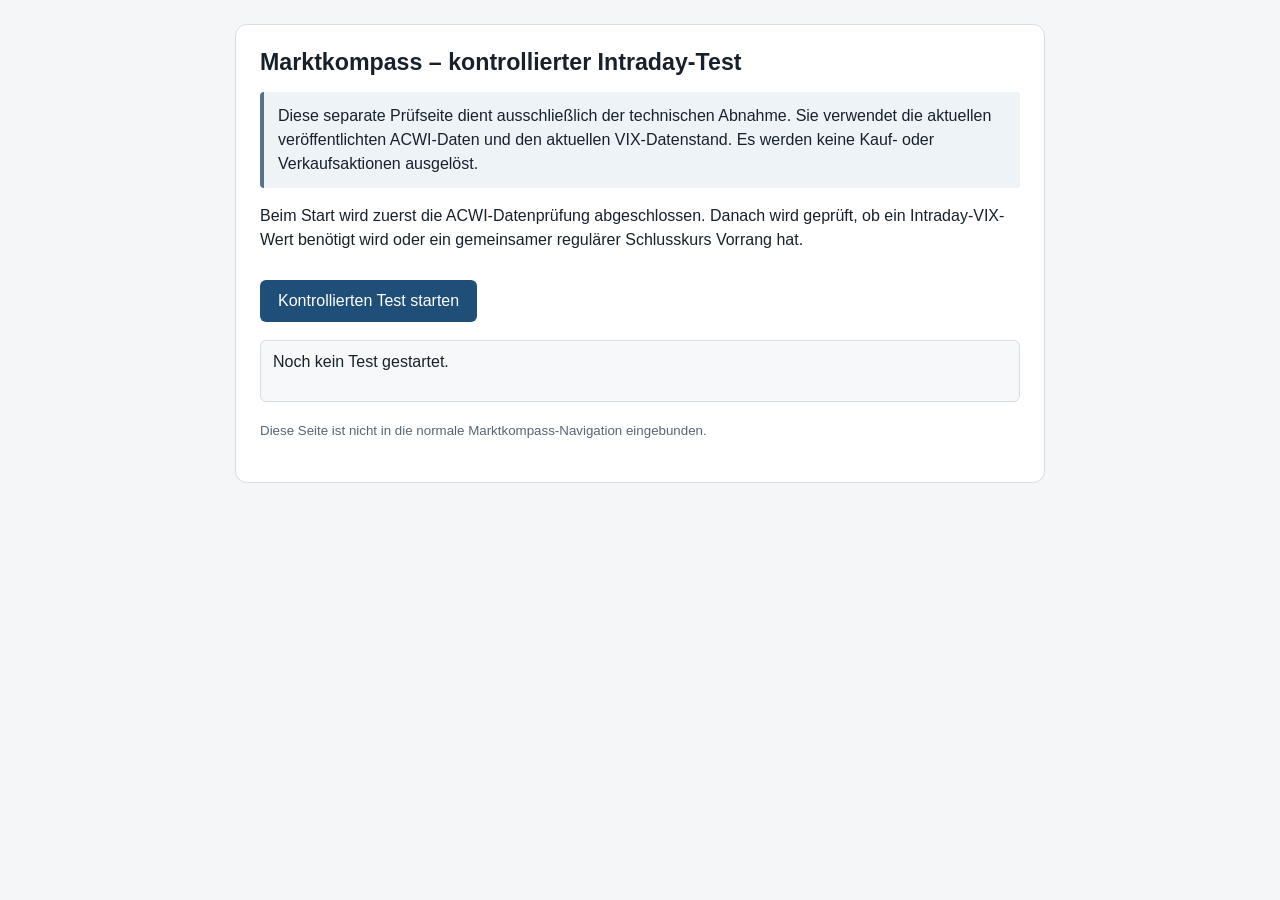
==== intraday-vix-test.html @ 6432244f "Marktkompass: separate Abnahmeseite für Intraday-VIX vorbereiten" ====
<!doctype html>
<html lang="de">
<head>
  <meta charset="utf-8">
  <meta name="viewport" content="width=device-width, initial-scale=1">
  <meta name="robots" content="noindex,nofollow">
  <title>Marktkompass – kontrollierter Intraday-Test</title>
  <style>
    :root { color-scheme: light; font-family: Arial, sans-serif; }
    body { margin: 0; padding: 24px; background: #f4f6f8; color: #18212b; }
    main { max-width: 760px; margin: 0 auto; background: #fff; border: 1px solid #d7dde4; border-radius: 12px; padding: 24px; }
    h1 { margin-top: 0; font-size: 1.45rem; }
    p { line-height: 1.5; }
    .notice { padding: 12px 14px; background: #eef3f8; border-left: 4px solid #56718c; border-radius: 4px; }
    button { margin: 12px 0 18px; padding: 12px 18px; border: 0; border-radius: 6px; background: #1f4e79; color: white; font-size: 1rem; cursor: pointer; }
    button:disabled { opacity: .55; cursor: wait; }
    #result { min-height: 36px; padding: 12px; background: #f7f8fa; border: 1px solid #d7dde4; border-radius: 6px; }
    #log { padding-left: 20px; line-height: 1.55; overflow-wrap: anywhere; }
    .ok { color: #17633b; }
    .warn { color: #805b12; }
    .error { color: #9b2525; }
    small { color: #596575; }
  </style>
</head>
<body>
  <main>
    <h1>Marktkompass – kontrollierter Intraday-Test</h1>
    <p class="notice">
      Diese separate Prüfseite dient ausschließlich der technischen Abnahme.
      Sie verwendet die aktuellen veröffentlichten ACWI-Daten und den aktuellen
      VIX-Datenstand. Es werden keine Kauf- oder Verkaufsaktionen ausgelöst.
    </p>
    <p>
      Beim Start wird zuerst die ACWI-Datenprüfung abgeschlossen. Danach wird
      geprüft, ob ein Intraday-VIX-Wert benötigt wird oder ein gemeinsamer
      regulärer Schlusskurs Vorrang hat.
    </p>
    <button id="start-test" type="button">Kontrollierten Test starten</button>
    <div id="result" role="status" aria-live="polite">Noch kein Test gestartet.</div>
    <ol id="log"></ol>
    <p><small>Diese Seite ist nicht in die normale Marktkompass-Navigation eingebunden.</small></p>
  </main>
  <script type="module" src="./intraday-vix-test.js"></script>
</body>
</html>
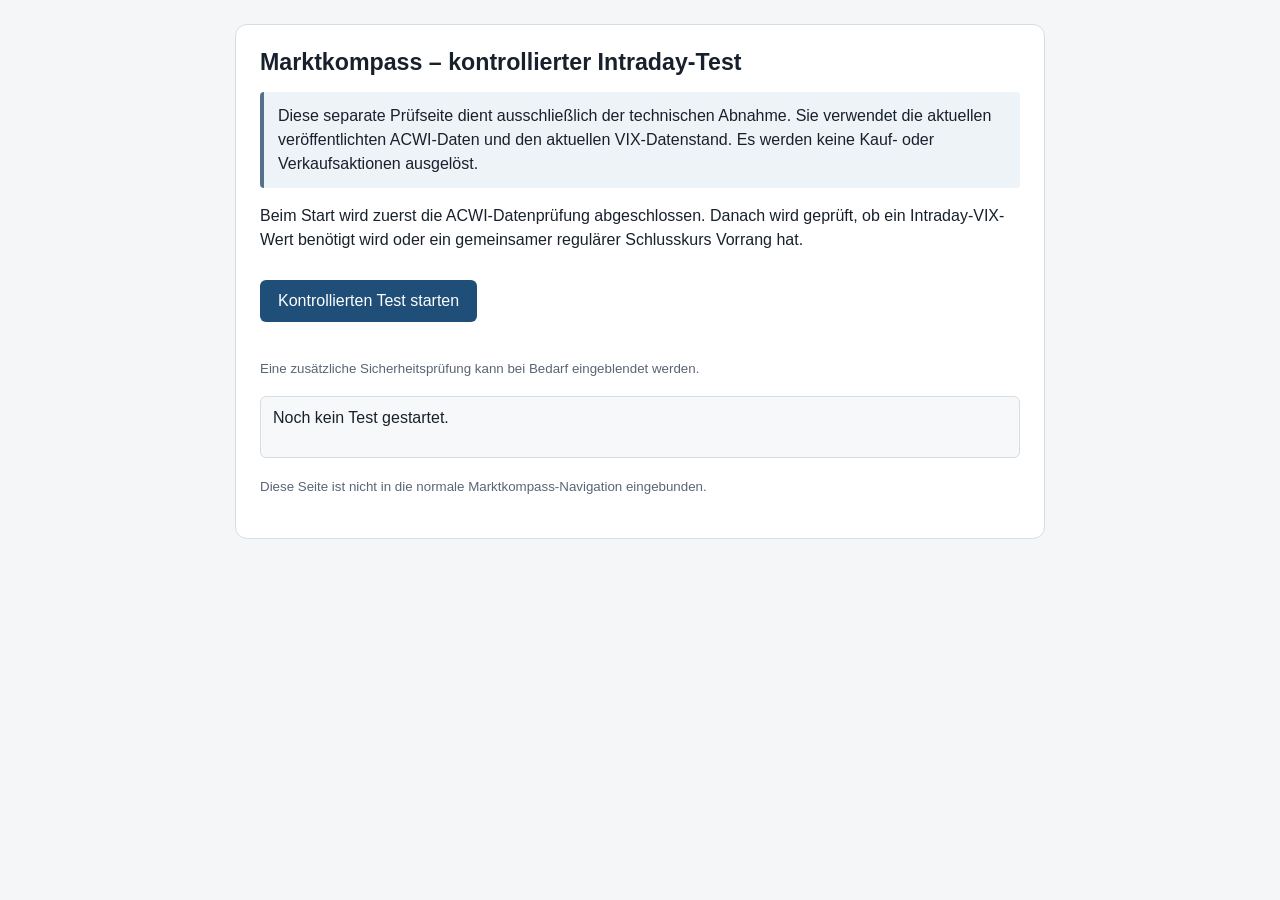
==== commit 80e6e223: "Platziere Turnstile-Prüfung auf Abnahmeseite" ====
--- a/intraday-vix-test.html
+++ b/intraday-vix-test.html
@@ -5,6 +5,7 @@
   <meta name="viewport" content="width=device-width, initial-scale=1">
   <meta name="robots" content="noindex,nofollow">
   <title>Marktkompass – kontrollierter Intraday-Test</title>
+  <script src="https://challenges.cloudflare.com/turnstile/v0/api.js?render=explicit" async defer></script>
   <style>
     :root { color-scheme: light; font-family: Arial, sans-serif; }
     body { margin: 0; padding: 24px; background: #f4f6f8; color: #18212b; }
@@ -36,6 +37,8 @@
       regulärer Schlusskurs Vorrang hat.
     </p>
     <button id="start-test" type="button">Kontrollierten Test starten</button>
+    <div id="turnstile-widgets" aria-live="polite"></div>
+    <p><small>Eine zusätzliche Sicherheitsprüfung kann bei Bedarf eingeblendet werden.</small></p>
     <div id="result" role="status" aria-live="polite">Noch kein Test gestartet.</div>
     <ol id="log"></ol>
     <p><small>Diese Seite ist nicht in die normale Marktkompass-Navigation eingebunden.</small></p>
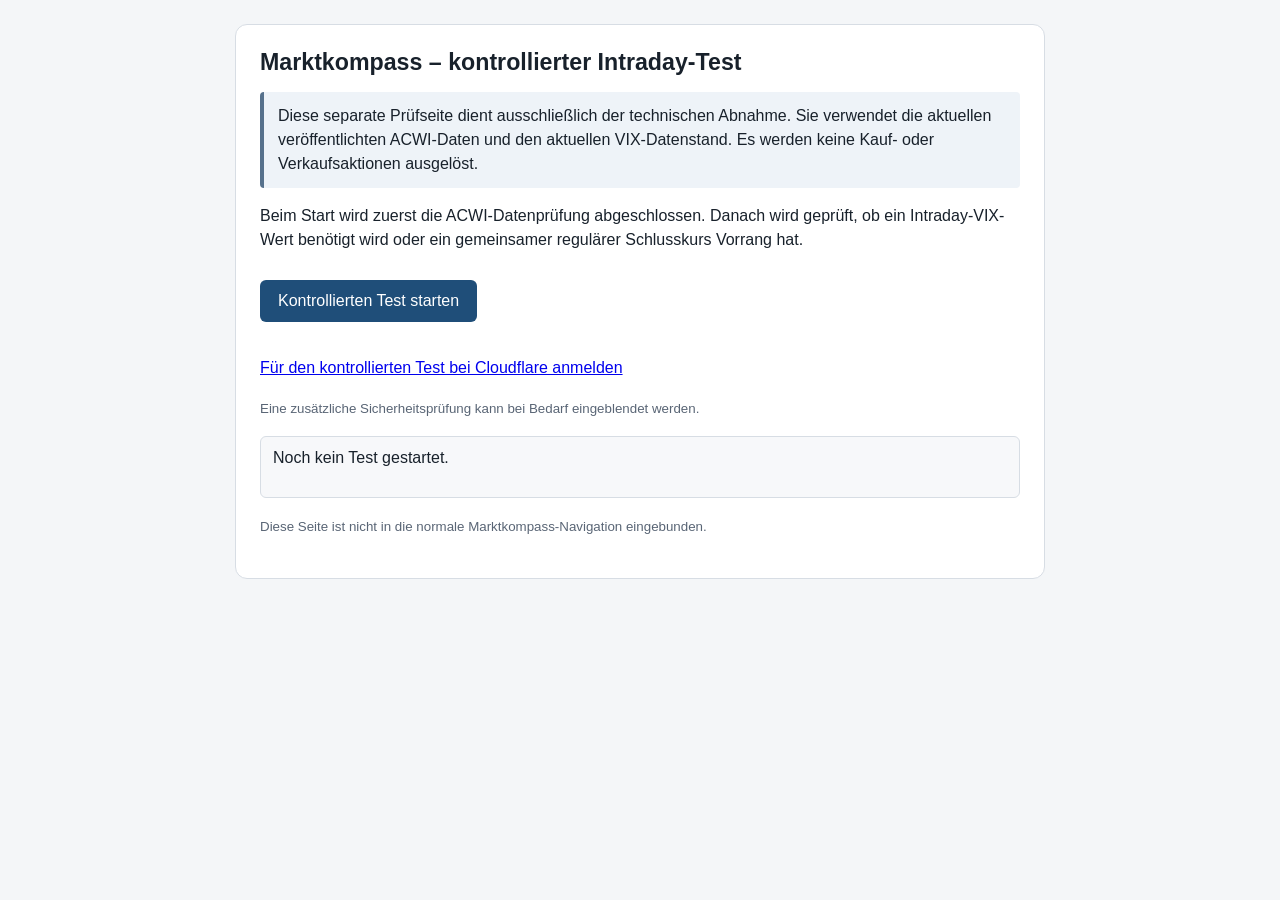
==== commit 0968526f: "Füge Access-Anmeldelink auf Abnahmeseite hinzu" ====
--- a/intraday-vix-test.html
+++ b/intraday-vix-test.html
@@ -38,6 +38,7 @@
     </p>
     <button id="start-test" type="button">Kontrollierten Test starten</button>
     <div id="turnstile-widgets" aria-live="polite"></div>
+    <p><a href="https://bitter-mountain-11f4.24crfnm2vk.workers.dev/access-check" target="_blank" rel="noopener">Für den kontrollierten Test bei Cloudflare anmelden</a></p>
     <p><small>Eine zusätzliche Sicherheitsprüfung kann bei Bedarf eingeblendet werden.</small></p>
     <div id="result" role="status" aria-live="polite">Noch kein Test gestartet.</div>
     <ol id="log"></ol>
